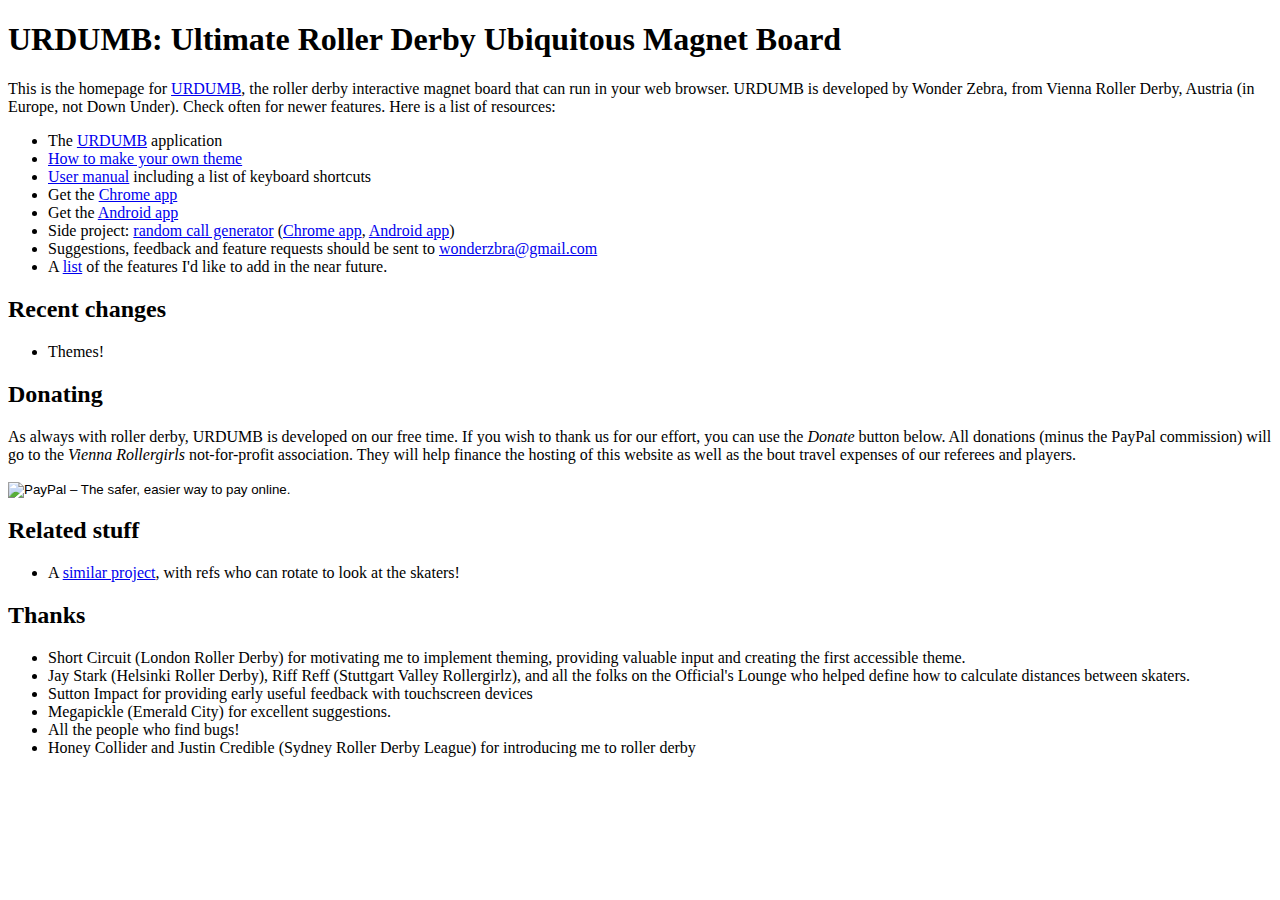
==== index.html @ 2dad5b8a "update following themes" ====
<!DOCTYPE html PUBLIC "-//W3C//DTD XHTML 1.0 Strict//EN"
    "http://www.w3.org/TR/xhtml1/DTD/xhtml1-strict.dtd">
<html manifest="cache-manifest" xmlns="http://www.w3.org/1999/xhtml" xml:lang="en" lang="en">
  
  <head>
    <meta http-equiv="Content-Type" content="text/html;charset=utf-8" />
    <title>URDUMB: Ultimate Roller Derby Ubiquitous Magnet Board</title>
  </head>
  
  <body>
    <h1>URDUMB: Ultimate Roller Derby Ubiquitous Magnet Board</h1>
    <p>
      This is the homepage for <a href="urdumb.html">URDUMB</a>, the roller
      derby interactive magnet board that can run in your web browser. URDUMB
      is developed by Wonder Zebra, from Vienna Roller Derby, Austria (in Europe, not Down Under). Check often for newer features.
      Here is a list of resources:
    </p>
    <ul>
      <li>The <a href="urdumb.html">URDUMB</a> application</li>
      <li><a href="theming_howto.txt">How to make your own theme</a></li>
      <li><a href="manual.txt">User manual</a> including a list of keyboard
        shortcuts</li>
      <li>Get the <a href="https://chrome.google.com/webstore/detail/urdumb/bgjkmdcbkggibgibifnhaipnkgnjmeje">Chrome app</a></li>
      <li>Get the <a href="https://play.google.com/store/apps/details?id=com.wonder.zebra.URDUMB&hl">Android app</a></li>
      <li>Side project: <a href="http://www.viennarollerderby.org/calls/calls.svg">random call generator</a> (<a href="https://chrome.google.com/webstore/detail/derby-call-generator/nhokpmlijieecgpnigkfpnfhigandhae">Chrome
      app</a>, <a href="https://play.google.com/store/apps/details?id=com.wonder.zebra.Derbycallgenerator">Android app</a>)</li>
      <li>Suggestions, feedback and feature requests should be sent to <a href="mailto:wonderzbra@gmail.com">wonderzbra@gmail.com</a></li>
      <!-- <li><a href="v0/track.svg">Older</a> and simpler version of the -->
      <!--   application</li> -->
      <li>A <a href="roadmap.txt">list</a> of the features I'd like to add
        in the near future.</li>
    </ul>
    <h2>Recent changes</h2>
    <ul>
      <li>Themes!</li> 
      <!-- <li>Fullscreen mode: press F or click that button on the bottom -->
      <!-- left (note 1: the shortcut for recording animation is now H) (note 2: -->
      <!-- on Safari, keyboard shortcuts don't work while in fullscreen mode)</li> -->
      <!-- <li>Touchscreen interface: drag skaters with your finger!</li> -->
      <!-- <li>On-screen cheat sheet: click that question mark in the top-left -->
      <!-- corner (or press C).</li> -->
      <!-- <li>Basic on-screen controls: click that tiny button in the top-right -->
      <!-- corner (or press I).</li> -->
      <!-- <li>G exports the current situation on the track to a standalone SVG -->
      <!-- file. Your browser must allow popups for this to work.</li> -->
      <!-- <li>F starts/stop recording. Once recording has stopped, the recorded -->
      <!--   session is exported to standalone animated SVG file. Your browser must -->
      <!--   allow popups for this to work. See <a href="sausage-nopack.svg">this -->
      <!--   animation</a> for an example of what can be done!</li> -->
      <!-- <li>Skaters can be selected in a similar fashion as modern operating -->
      <!--   systems: draw a rectangle with the mouse, press the control key to -->
      <!--   modify the current selection, etc. All selected skaters move at the -->
      <!--   same time. Keep the shift key pressed to have the skaters follow the -->
      <!--   track, i.e. skaters on the outside go faster.</li> -->
      <!-- <li>The [Z] key toggles zebra visualisation.</li> -->
      <!-- <li>Zebras on the track! Jammer refs follow their jammer, pack refs -->
      <!-- follow the pack. No fluid half-lap OPR.</li> -->
      <!-- <li>The [escape] key resets history.</li> -->
      <!-- <li>Hovering the mouse over a skater displays its current lap.</li> -->
      <!-- <li>Restructured the code, its not one big ugly script any longer, now -->
      <!-- its several small ugly scripts.</li> -->
      <!-- <li>History and bookmarks weren't working on WebKit-based browsers -->
      <!-- (Safari, Chrome), it's fixed.</li> -->
      <!-- <li>Bookmarks! Shift-[n] to save bookmark n, [n] to load it. Or use -->
      <!-- Alt-mousewheel to cycle through bookmarks.</li> -->
      <!-- <li>Downed skaters now get back up on their skates before skating :)</li> -->
      <!-- <li>Bug fixes regarding downed skaters.</li> -->
      <!-- <li>Configuration, skater positions, history and stage in history are -->
      <!-- now retained from one session to the next.</li> -->
      <!-- <li>Double-click on skaters to toggle upright/down stance (As requested -->
      <!--   by Megapickle, ref at Emerald city).</li> -->
      <!-- <li>The virtual line in the middle of the track is disabled by default, -->
      <!--   press V to bring it back (As requested -->
      <!--   by Megapickle, ref at Emerald city).</li> -->
      <!-- <li>Pressing the S key makes skaters skate! R makes them skate backwards. Shift-S and shift-R makes them skate faster.</li> -->
      <!-- <li>Pressing E toggles the engagement zone</li> -->
      <!-- <li>Very basic touchscreen support on some devices</li> -->
    </ul>
    
    <h2>Donating</h2>
    <p>As always with roller derby, URDUMB is developed on our free time. If you
    wish to thank us for our effort, you can use the <em>Donate</em> button
    below. All donations (minus the PayPal commission) will go to
    the <em>Vienna Rollergirls</em> not-for-profit association. They will help
    finance the hosting of this website as well as the bout travel expenses of
    our referees and players.</p>

    <form action="https://www.paypal.com/cgi-bin/webscr" method="post" target="_top"><input type="hidden" name="cmd" value="_s-xclick"><input type="hidden" name="hosted_button_id" value="TKP66ZKHDF4PA"><input type="image" src="https://www.paypalobjects.com/en_US/i/btn/btn_donateCC_LG_global.gif" border="0" name="submit" alt="PayPal – The safer, easier way to pay online."><img alt="" border="0" src="https://www.paypalobjects.com/de_DE/i/scr/pixel.gif" width="1" height="1"></form>
    
    <h2>Related stuff</h2>
    <ul>
      <!-- <li>Play <em>Where is the Pack</em> -->
      <!--   at <a href="http://www.rollerderbyrules.net/">rollerderbyrules.net</a> -->
      <!-- </li> -->
      <li>A <a href="http://mountmilitia.co.nz/Derby.html">similar project</a>,
      with refs who can rotate to look at the skaters!
    </ul>
    <h2>Thanks</h2>
    <ul>
      <li>Short Circuit (London Roller Derby) for motivating me to implement
      theming, providing valuable input and creating the first
      accessible theme.</li>
      <li>Jay Stark (Helsinki Roller Derby), Riff Reff (Stuttgart Valley
        Rollergirlz), and all the folks on the Official's Lounge who helped
        define how to calculate distances between skaters.</li>
      <li>Sutton Impact for providing early useful feedback with touchscreen
        devices</li>
      <li>Megapickle (Emerald City) for excellent suggestions.</li>
      <li>All the people who find bugs!</li>
      <li>Honey Collider and Justin Credible (Sydney Roller Derby League) for
      introducing me to roller derby</li>
    </ul>

</body>

</html>
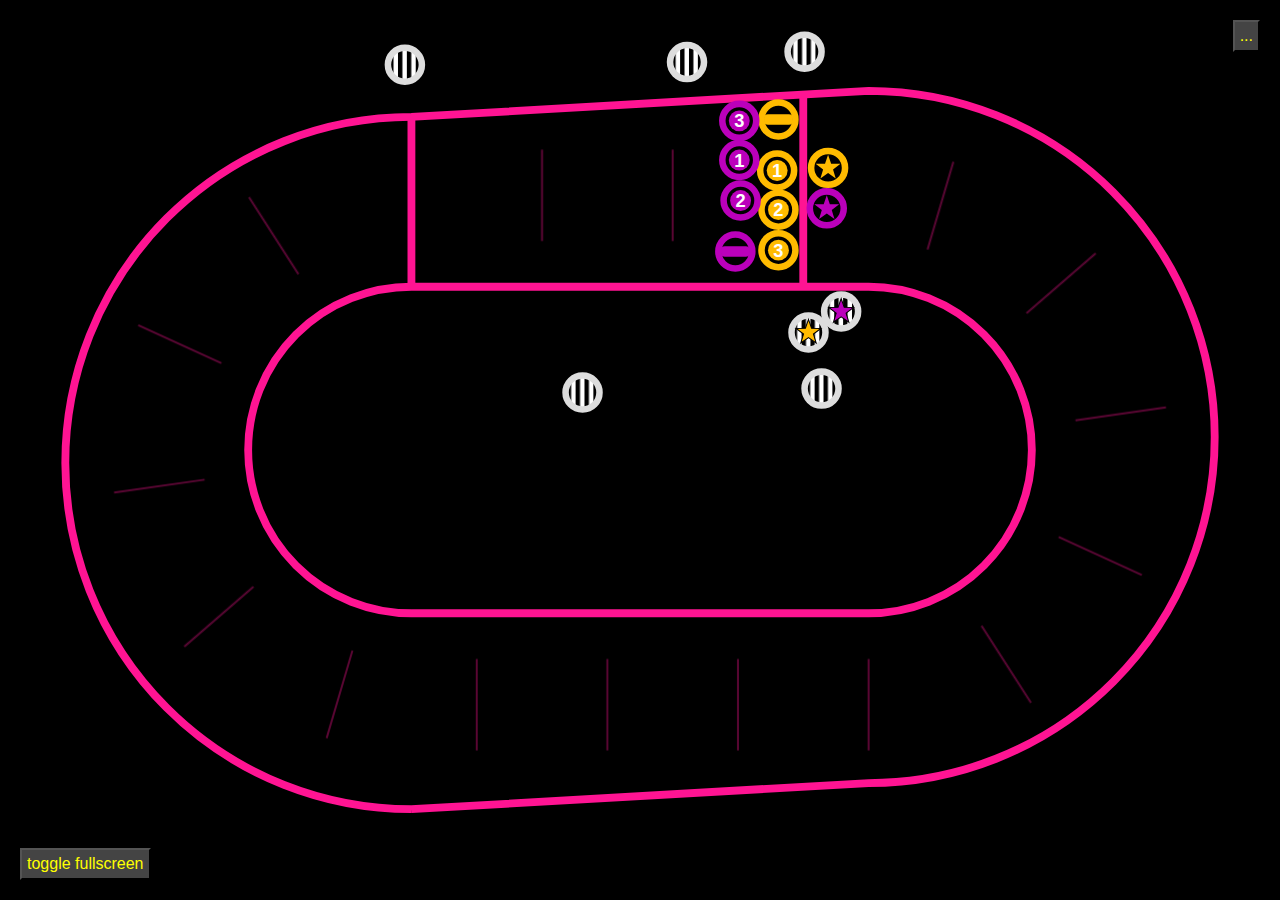
==== commit d635723a: "Merge branch 'master' of https://github.com/fa-bien/urdumb" ====
--- a/index.html
+++ b/index.html
@@ -1,116 +1,406 @@
-<!DOCTYPE html PUBLIC "-//W3C//DTD XHTML 1.0 Strict//EN"
-    "http://www.w3.org/TR/xhtml1/DTD/xhtml1-strict.dtd">
-<html manifest="cache-manifest" xmlns="http://www.w3.org/1999/xhtml" xml:lang="en" lang="en">
-  
+<!DOCTYPE html>
+
+<html xmlns="http://www.w3.org/1999/xhtml">
+
   <head>
+    <title>NURDS: New Ultimate Roller Derby Simulator</title>
+    <link rel="stylesheet" href="theme-classic.css" />
+    <link rel="stylesheet" href="theme-accessible-1.css" />
+    <link rel="stylesheet" href="theme-funky.css" />
+    <link rel="stylesheet" href="theme-night.css" />
+    <link rel="stylesheet" href="theme-euroderby.css" />
+    <link rel="stylesheet" href="theme-neonish.css" />
     <meta http-equiv="Content-Type" content="text/html;charset=utf-8" />
-    <title>URDUMB: Ultimate Roller Derby Ubiquitous Magnet Board</title>
   </head>
   
-  <body>
-    <h1>URDUMB: Ultimate Roller Derby Ubiquitous Magnet Board</h1>
-    <p>
-      This is the homepage for <a href="urdumb.html">URDUMB</a>, the roller
-      derby interactive magnet board that can run in your web browser. URDUMB
-      is developed by Wonder Zebra, from Vienna Roller Derby, Austria (in Europe, not Down Under). Check often for newer features.
-      Here is a list of resources:
-    </p>
-    <ul>
-      <li>The <a href="urdumb.html">URDUMB</a> application</li>
-      <li><a href="theming_howto.txt">How to make your own theme</a></li>
-      <li><a href="manual.txt">User manual</a> including a list of keyboard
-        shortcuts</li>
-      <li>Get the <a href="https://chrome.google.com/webstore/detail/urdumb/bgjkmdcbkggibgibifnhaipnkgnjmeje">Chrome app</a></li>
-      <li>Get the <a href="https://play.google.com/store/apps/details?id=com.wonder.zebra.URDUMB&hl">Android app</a></li>
-      <li>Side project: <a href="http://www.viennarollerderby.org/calls/calls.svg">random call generator</a> (<a href="https://chrome.google.com/webstore/detail/derby-call-generator/nhokpmlijieecgpnigkfpnfhigandhae">Chrome
-      app</a>, <a href="https://play.google.com/store/apps/details?id=com.wonder.zebra.Derbycallgenerator">Android app</a>)</li>
-      <li>Suggestions, feedback and feature requests should be sent to <a href="mailto:wonderzbra@gmail.com">wonderzbra@gmail.com</a></li>
-      <!-- <li><a href="v0/track.svg">Older</a> and simpler version of the -->
-      <!--   application</li> -->
-      <li>A <a href="roadmap.txt">list</a> of the features I'd like to add
-        in the near future.</li>
-    </ul>
-    <h2>Recent changes</h2>
-    <ul>
-      <li>Themes!</li> 
-      <!-- <li>Fullscreen mode: press F or click that button on the bottom -->
-      <!-- left (note 1: the shortcut for recording animation is now H) (note 2: -->
-      <!-- on Safari, keyboard shortcuts don't work while in fullscreen mode)</li> -->
-      <!-- <li>Touchscreen interface: drag skaters with your finger!</li> -->
-      <!-- <li>On-screen cheat sheet: click that question mark in the top-left -->
-      <!-- corner (or press C).</li> -->
-      <!-- <li>Basic on-screen controls: click that tiny button in the top-right -->
-      <!-- corner (or press I).</li> -->
-      <!-- <li>G exports the current situation on the track to a standalone SVG -->
-      <!-- file. Your browser must allow popups for this to work.</li> -->
-      <!-- <li>F starts/stop recording. Once recording has stopped, the recorded -->
-      <!--   session is exported to standalone animated SVG file. Your browser must -->
-      <!--   allow popups for this to work. See <a href="sausage-nopack.svg">this -->
-      <!--   animation</a> for an example of what can be done!</li> -->
-      <!-- <li>Skaters can be selected in a similar fashion as modern operating -->
-      <!--   systems: draw a rectangle with the mouse, press the control key to -->
-      <!--   modify the current selection, etc. All selected skaters move at the -->
-      <!--   same time. Keep the shift key pressed to have the skaters follow the -->
-      <!--   track, i.e. skaters on the outside go faster.</li> -->
-      <!-- <li>The [Z] key toggles zebra visualisation.</li> -->
-      <!-- <li>Zebras on the track! Jammer refs follow their jammer, pack refs -->
-      <!-- follow the pack. No fluid half-lap OPR.</li> -->
-      <!-- <li>The [escape] key resets history.</li> -->
-      <!-- <li>Hovering the mouse over a skater displays its current lap.</li> -->
-      <!-- <li>Restructured the code, its not one big ugly script any longer, now -->
-      <!-- its several small ugly scripts.</li> -->
-      <!-- <li>History and bookmarks weren't working on WebKit-based browsers -->
-      <!-- (Safari, Chrome), it's fixed.</li> -->
-      <!-- <li>Bookmarks! Shift-[n] to save bookmark n, [n] to load it. Or use -->
-      <!-- Alt-mousewheel to cycle through bookmarks.</li> -->
-      <!-- <li>Downed skaters now get back up on their skates before skating :)</li> -->
-      <!-- <li>Bug fixes regarding downed skaters.</li> -->
-      <!-- <li>Configuration, skater positions, history and stage in history are -->
-      <!-- now retained from one session to the next.</li> -->
-      <!-- <li>Double-click on skaters to toggle upright/down stance (As requested -->
-      <!--   by Megapickle, ref at Emerald city).</li> -->
-      <!-- <li>The virtual line in the middle of the track is disabled by default, -->
-      <!--   press V to bring it back (As requested -->
-      <!--   by Megapickle, ref at Emerald city).</li> -->
-      <!-- <li>Pressing the S key makes skaters skate! R makes them skate backwards. Shift-S and shift-R makes them skate faster.</li> -->
-      <!-- <li>Pressing E toggles the engagement zone</li> -->
-      <!-- <li>Very basic touchscreen support on some devices</li> -->
-    </ul>
+  <body id="body">
+
+    <!-- toggle fullscreen with a button -->
+    <div id="fullscreenToggler" class="startHUD bottomBound">
+      <input type="button" id="fullscreenToggleButton"
+             value="toggle fullscreen" />
+    </div>
     
-    <h2>Donating</h2>
-    <p>As always with roller derby, URDUMB is developed on our free time. If you
-    wish to thank us for our effort, you can use the <em>Donate</em> button
-    below. All donations (minus the PayPal commission) will go to
-    the <em>Vienna Rollergirls</em> not-for-profit association. They will help
-    finance the hosting of this website as well as the bout travel expenses of
-    our referees and players.</p>
-
-    <form action="https://www.paypal.com/cgi-bin/webscr" method="post" target="_top"><input type="hidden" name="cmd" value="_s-xclick"><input type="hidden" name="hosted_button_id" value="TKP66ZKHDF4PA"><input type="image" src="https://www.paypalobjects.com/en_US/i/btn/btn_donateCC_LG_global.gif" border="0" name="submit" alt="PayPal – The safer, easier way to pay online."><img alt="" border="0" src="https://www.paypalobjects.com/de_DE/i/scr/pixel.gif" width="1" height="1"></form>
+    <!-- <\!-- insert temporary political advertisement here -\-> -->
+    <!-- <div id="BLM" class="startHUD bottomBound rightBound"> -->
+    <!--   <input type="button" id="BLMButton"  -->
+    <!--          style="font-size: 20px;" -->
+    <!--          value="BLACK LIVES MATTER" /> -->
+    <!-- </div> -->
     
-    <h2>Related stuff</h2>
-    <ul>
-      <!-- <li>Play <em>Where is the Pack</em> -->
-      <!--   at <a href="http://www.rollerderbyrules.net/">rollerderbyrules.net</a> -->
-      <!-- </li> -->
-      <li>A <a href="http://mountmilitia.co.nz/Derby.html">similar project</a>,
-      with refs who can rotate to look at the skaters!
-    </ul>
-    <h2>Thanks</h2>
-    <ul>
-      <li>Short Circuit (London Roller Derby) for motivating me to implement
-      theming, providing valuable input and creating the first
-      accessible theme.</li>
-      <li>Jay Stark (Helsinki Roller Derby), Riff Reff (Stuttgart Valley
-        Rollergirlz), and all the folks on the Official's Lounge who helped
-        define how to calculate distances between skaters.</li>
-      <li>Sutton Impact for providing early useful feedback with touchscreen
-        devices</li>
-      <li>Megapickle (Emerald City) for excellent suggestions.</li>
-      <li>All the people who find bugs!</li>
-      <li>Honey Collider and Justin Credible (Sydney Roller Derby League) for
-      introducing me to roller derby</li>
-    </ul>
-
-</body>
+    <!-- minimalistic GUI controls -->
+    <div id="popupGUIStarter" class="startHUD rightBound">
+      <input type="button" id="showPopupGUIButton" value="..." />
+    </div>
+    <div id="popupGUI" class="HUD noSelection rightBound">
+      <fieldset name="controlFields">
+        <legend class="alignRight">NURDS look</legend>
+        <input type="button" id="hidePopupGUIButton" value="Hide"
+               class="alignRight boundRight" />
+        <br />
+        <div class="HUDcontent">
+          <input type="checkbox" id="checkbox-showpack" value="showpack" />
+          Highlight pack skaters<br />
+          <input type="checkbox" id="checkbox-shownopack" value="shownopack" />
+          Highlight no-pack skaters<br />
+          <input type="checkbox" id="checkbox-showOOP" value="showOOP" />
+          Highlight out-of-play skaters<br />
+          <input type="checkbox" id="checkbox-showOOB" value="showOOB" />
+          Highlight out-of-bounds skaters<br />
+          <input type="checkbox" id="checkbox-showdown" value="showdown" />
+          Highlight downed skaters<br />
+          <input type="checkbox" id="checkbox-showEZ" value="showEZ" />
+          Show engagement zone<br />
+          <input type="checkbox" id="checkbox-shownumbers"
+                 value="shownumbers" />
+          Show skater numbers<br />
+          <input type="checkbox" id="checkbox-showzebras" value="showzebras" />
+          Show skating officials<br />
+          <input type="checkbox" id="checkbox-showmiddleline"
+                 value="showmiddleline"/>
+          Show middle line<br />
+          <input type="button" id="button-fastrewind" value="<<" />
+          <input type="button" id="button-rewind" value="<" />
+          Browse history
+          <input type="button" id="button-forward" value=">" />
+          <input type="button" id="button-fastforward" value=">>" />
+          <br />
+          <input type="button" id="button-resethistory" value="reset history" />
+          <br />
+          <input type="button" id="button-savebookmark" value="save bookmark" />
+          <select id="select-bookmarks">
+            <option value="0">1</option>
+            <option value="1">2</option>
+            <option value="2">3</option>
+            <option value="3">4</option>
+            <option value="4">5</option>
+            <option value="5">6</option>
+            <option value="6">7</option>
+            <option value="7">8</option>
+            <option value="8">9</option>
+            <option value="9">10</option>
+            <option value="10">11</option>
+            <option value="11">12</option>
+            <option value="12">13</option>
+            <option value="13">14</option>
+            <option value="14">15</option>
+            <option value="15">16</option>
+            <option value="16">17</option>
+            <option value="17">18</option>
+            <option value="18">19</option>
+            <option value="19">20</option>
+          </select>
+          <input type="button" id="button-loadbookmark" value="load bookmark" />
+          <br />
+          <input type="color" id="button-colour-teamA" /> Team A colour
+          <br />
+          <input type="color" id="button-colour-teamB" /> Team B colour
+          <br />
+          Theme
+          <select id="select-theme">
+          </select>
+        </div>
+      </fieldset>      
+    </div>
+
+    <!-- cheat sheet for keyboard shortcuts -->
+    <div id="cheatSheetStarter" class="startHUD leftBound invisible">
+      <input type="button" id="showCheatSheetButton" value="?" />
+    </div>
+    <div id="cheatSheet" class="HUD leftBound noSelection">
+      <fieldset>
+        <legend class="alignRight">Cheat sheet</legend>
+        <input type="button" id="hideCheatSheetButton" value="Hide" />
+        <div class="HUDcontent">
+          <dl>
+            <dt><kbd>🌈</kbd></dt><dd><a style="color: orange;" href="about.html">About NURDS</a></dd>
+            <dt><kbd>C</kbd></dt><dd>Toggle cheat sheet</dd>
+            <dt><kbd>double-click</kbd></dt><dd>Toggle down/upright
+            skater status</dd>
+            <dt><kbd>[space]</kbd></dt><dd>Toggle pack highlighting</dd>
+            <dt><kbd>F</kbd></dt><dd>Toggle fullscreen mode</dd>
+            <dt><kbd>N</kbd></dt><dd>Toggle no-pack highlighting</dd>
+            <dt><kbd>P</kbd></dt><dd>Toggle out-of-play highlighting</dd>
+            <dt><kbd>B</kbd></dt><dd>Toggle out-of-bounds highlighting</dd>
+            <dt><kbd>D</kbd></dt><dd>Toggle downed skaters highlighting</dd>
+            <dt><kbd>E</kbd></dt><dd>Toggle engagement zone</dd>
+            <dt><kbd>M</kbd></dt><dd>Toggle skater numbers</dd>
+            <dt><kbd>Z</kbd></dt><dd>Toggle skating officials</dd>
+            <dt><kbd>V</kbd></dt><dd>Toggle middle line</dd>
+            <dt><kbd>S</kbd></dt><dd>Skate (faster with [shift])</dd>
+            <dt><kbd>R</kbd></dt><dd>Skate backwards (faster with [shift])</dd>
+            <dt><kbd>0-9</kbd></dt><dd>Load bookmark 0-9 (+10 with [alt])</dd>
+            <dt><kbd>[shift] 0-9</kbd></dt>
+            <dd>Save bookmark 0-9 (+10 with [alt])</dd>
+            <dt><kbd>[left-right] or mouse wheel</kbd></dt>
+            <dd>Navigate through history</dd>
+            <dt><kbd>[alt] mouse wheel</kbd></dt>
+            <dd>Navigate through bookmarks</dd>
+            <dt><kbd>[shift] while dragging</kbd></dt>
+            <dd>Skaters follow the track</dd>
+            <dt><kbd>[esc]</kbd></dt><dd>Reset history</dd>
+            <dt><kbd>I</kbd></dt><dd>Toggle GUI controls</dd>
+            <dt><kbd>G</kbd></dt><dd>Dump screenshot<dd></dd>
+            <dt><kbd>H</kbd></dt><dd>Start/stop recording<dd></dd>
+          </dl>
+        </div>
+      </fieldset>
+    </div>
+    
+    <svg xmlns="http://www.w3.org/2000/svg" version="1.1"
+         preserveAspectRatio="xMidYMid meet"
+         viewBox="-50 -50 980 650"
+         xmlns:xlink="http://www.w3.org/1999/xlink"
+         xmlns:nurds="nurds"
+         >
+      <!-- normal box is 0 0 880 550 but we want some padding -->
+
+      <defs>
+        <!-- (0,0) is the top left corner; track centre is at (440, 275) -->
+        <path id="trackpath"
+              d="
+                 M 265,550
+                 L 615,530
+                 A 265,265 0 1,0 615,0
+                 L 265,20
+                 A 265,265 0 1,0 265,550
+                 M 265,400
+                 L 615,400
+                 A 125,125 0 1,0 615,150
+                 L 265,150
+                 A 125,125 0 1,0 265,400
+                 "
+              />
+        <circle id="skater" class="skater"
+                cx="0" cy="0" r="13"
+                />
+        <g id="player" class="player">
+          <use xlink:href="#skater" x="0" y="0" />
+        </g>
+        <rect id="pivotStripe"
+              x="-11" y="-4" width="22" height="8" rx="3" ry="3" />
+        <circle id="blockerMark" cx="0" cy="0" r="8" />
+        <polygon id="star"
+                 points="-0.0, 2.5
+                         -0.5877852522924731, 0.8090169943749475
+                         -2.3776412907378837, 0.7725424859373686
+                         -0.9510565162951536, -0.30901699437494734
+                         -1.4694631307311832, -2.022542485937368
+                         0, -1.0
+                         1.4694631307311825, -2.0225424859373686
+                         0.9510565162951535, -0.30901699437494756
+                         2.377641290737884, 0.7725424859373681
+                         0.5877852522924732, 0.8090169943749473"
+                 transform="scale(4), rotate(180)"
+                 />
+        <g id="blocker" class="blockerTemplate">
+          <use xlink:href="#player" x="0" y="0" />
+          <use xlink:href="#blockerMark" x="0" y="0" />
+        </g>
+        <g id="blocker1" class="blockerTemplate1">
+          <use xlink:href="#blocker" x="0" y="0" />
+          <text id="blockerNumber1" class="blockerNumber">1</text>
+        </g>
+        <g id="blocker2" class="blockerTemplate2">
+          <use xlink:href="#blocker" x="0" y="0" />
+          <text id="blockerNumber2" class="blockerNumber">2</text>
+        </g>
+        <g id="blocker3" class="blockerTemplate3">
+          <use xlink:href="#blocker" x="0" y="0" />
+          <text id="blockerNumber3" class="blockerNumber">3</text>
+        </g>
+        <g id="pivot" class="pivotTemplate">
+          <use xlink:href="#player" x="0" y="0" />
+          <use xlink:href="#pivotStripe" x="0" y="0" />
+        </g>
+        <g id="jammer" class="jammerTemplate">
+          <use xlink:href="#player" x="0" y="0" />
+          <use xlink:href="#star" x="0" y="0" />
+        </g>
+        <pattern id="refStripes" patternUnits="userSpaceOnUse"
+                 x="0" y="0" width="2" height="1"
+                 patternTransform="translate(1.5, 0), scale(3.4), rotate(0, 0, 0)">
+          <rect x="0" y="0" width="1" height="1" fill="black" />
+          <rect x="1" y="0" width="1" height="1" fill="white" />
+        </pattern>
+        
+        <g id="packRef" >
+          <use xlink:href="#skater" x="0" y="0" fill="url(#refStripes)" />
+        </g>
+        <g id="jammerRef">
+          <use xlink:href="#packRef" x="0" y="0" />
+          <use xlink:href="#star" x="0" y="0" class="JRStar"/>
+        </g>
+        <line x1="0" y1="-35" x2="0" y2="-105" id="tenFootMark" />
+      </defs>
+
+      <text id="contextText" x="50" y="50" font-size="50" class="invisible">
+        hop
+      </text>
+      
+      <use xlink:href="#trackpath" id="trackBackground" class="trackBackground"
+           x="0" y="0" />
+      <path class="engagementZone" id="engagementZone"
+            d="
+               M 0,0
+               "
+            />      
+      <path class="trackBoundary" id="pivotLine"
+            d="
+               M 265,150
+               L 265,20
+               "
+            />
+      <path class="trackBoundary" id="jammerLine"
+            d="
+               M 565,150
+               L 565,4
+               "
+            />
+      <use xlink:href="#trackpath" id="trackBoundary" class="trackBoundary"
+           x="0" y="0" />
+                 
+      <g id="tenFootMarks" class="mark">
+        <!-- first straightaway -->
+        <use xlink:href="#tenFootMark" class="mark" x="365" y="150" />
+        <use xlink:href="#tenFootMark" class="mark" x="465" y="150" />
+        <!-- second straightaway -->
+        <use xlink:href="#tenFootMark" class="mark" x="615" y="400"
+             transform="rotate(180, 615, 400)" />
+        <use xlink:href="#tenFootMark" class="mark" x="515" y="400"
+             transform="rotate(180, 515, 400)" />
+        <use xlink:href="#tenFootMark" class="mark" x="415" y="400"
+             transform="rotate(180, 415, 400)" />
+        <use xlink:href="#tenFootMark" class="mark" x="315" y="400"
+             transform="rotate(180, 315, 400)" />
+        <!-- first curve -->
+        <use xlink:href="#tenFootMark" class="mark" x="265" y="150"
+             transform="rotate(-32.719403590194666, 265, 275)" />
+        <use xlink:href="#tenFootMark" class="mark" x="265" y="150"
+             transform="rotate(-65.438807180389333, 265, 275)" />
+        <use xlink:href="#tenFootMark" class="mark" x="265" y="150"
+             transform="rotate(-98.158210770583992, 265, 275)" />
+        <use xlink:href="#tenFootMark" class="mark" x="265" y="150"
+             transform="rotate(-130.87761436077867, 265, 275)" />
+        <use xlink:href="#tenFootMark" class="mark" x="265" y="150"
+             transform="rotate(-163.59701795097334, 265, 275)" />
+        <!-- second curve -->
+        <use xlink:href="#tenFootMark" class="mark" x="615" y="150"
+             transform="rotate(147.28059640980533, 615, 275)" />
+        <use xlink:href="#tenFootMark" class="mark" x="615" y="150"
+             transform="rotate(114.56119281961067, 615, 275)" />
+        <use xlink:href="#tenFootMark" class="mark" x="615" y="150"
+             transform="rotate(81.841789229416008, 615, 275)" />
+        <use xlink:href="#tenFootMark" class="mark" x="615" y="150"
+             transform="rotate(49.122385639221335, 615, 275)" />
+        <use xlink:href="#tenFootMark" class="mark" x="615" y="150"
+             transform="rotate(16.402982049026662, 615, 275)" />
+      </g>
+
+      <path class="virtualDistanceLine invisible" id="virtualDistanceLine"
+            d = "
+                 M 265,80
+                 A 185,185 0 1,0 265,470
+                 L 615,470
+                 A 185,185 0 1,0 615, 80
+                 L 265,80
+                 "
+            />
+      
+      <use xlink:href="#pivot" class="teamA movable blocker"
+           x="546" y="22" id="pivotA" 
+           nurds:status="inplay" nurds:team="A" nurds:stance="upright"
+           nurds:currentlap="0"
+           />
+      <use xlink:href="#pivot" class="teamB movable blocker"
+           x="513" y="123" id="pivotB" 
+           nurds:status="inplay" nurds:team="B" nurds:stance="upright"
+           nurds:currentlap="0"
+           /> 
+      <use xlink:href="#blocker1" class="teamA movable blocker"
+           x="545" y="61" id="blockerA1" 
+           nurds:status="inplay" nurds:team="A" nurds:stance="upright"
+           nurds:currentlap="0"
+           />
+      <use xlink:href="#blocker2" class="teamA movable blocker"
+           x="546" y="91" id="blockerA2" 
+           nurds:status="inplay" nurds:team="A" nurds:stance="upright"
+           nurds:currentlap="0"
+           />
+      <use xlink:href="#blocker3" class="teamA movable blocker"
+           x="546" y="122" id="blockerA3" 
+           nurds:status="inplay" nurds:team="A" nurds:stance="upright"
+           nurds:currentlap="0"
+           />
+      <use xlink:href="#blocker1" class="teamB movable blocker"
+           x="516" y="53" id="blockerB1" 
+           nurds:status="inplay" nurds:team="B" nurds:stance="upright"
+           nurds:currentlap="0"
+           />
+      <use xlink:href="#blocker2" class="teamB movable blocker"
+           x="517" y="84" id="blockerB2" 
+           nurds:status="inplay" nurds:team="B" nurds:stance="upright"
+           nurds:currentlap="0"
+           />
+      <use xlink:href="#blocker3" class="teamB movable blocker"
+           x="516" y="23" id="blockerB3" 
+           nurds:status="inplay" nurds:team="B" nurds:stance="upright"
+           nurds:currentlap="0"
+           />
+      <use xlink:href="#jammer" class="teamA movable jammer"
+           x="584" y="59" id="jammerA" 
+           nurds:status="inplay" nurds:team="A" nurds:stance="upright"
+           nurds:currentlap="0"
+           />
+      <use xlink:href="#jammer" class="teamB movable jammer"
+           x="583" y="90" id="jammerB" 
+           nurds:status="inplay" nurds:team="B" nurds:stance="upright"
+           nurds:currentlap="0"
+           />
+      <!-- zebras on the track!! -->
+      <use xlink:href="#packRef" class="zebra movable IPR"
+           x="396" y="231" id="IPR1" />
+      <use xlink:href="#packRef" class="zebra movable IPR"
+           x="579" y="228" id="IPR2" />
+      <use xlink:href="#packRef" class="zebra movable OPR"
+           x="260" y="-20" id="OPR1" />
+      <use xlink:href="#packRef" class="zebra movable OPR"
+           x="476" y="-22" id="OPR2" />
+      <use xlink:href="#packRef" class="zebra movable OPR"
+           x="566" y="-30" id="OPR3" />
+      <use xlink:href="#jammerRef" class="teamA zebra movable JR"
+           x="569" y="185" id="JRA" />
+      <use xlink:href="#jammerRef" class="teamB zebra movable JR"
+           x="594" y="169" id="JRB" />
+
+      <circle id="recButton" class="invisible" cx="860" cy="-50" r="21">
+        <animate attributeName="visibility" from="hidden" to="visible"
+                 dur="2" repeatCount="indefinite" />
+      </circle>
+
+      <rect id="selectionRectangle" class="selection invisible"
+            x="0" y="0" width="300" height="200" />
+
+    </svg>
+
+    
+    <script src="scripts/sethtmldoc.js"></script>
+    <script src="scripts/storage.js"></script>
+    <script src="scripts/globals.js"></script>
+    <script src="scripts/classops.js"></script>
+    <script src="scripts/math.js"></script>
+    <script src="scripts/motion.js"></script>
+    <script src="scripts/positions.js"></script>
+    <script src="scripts/persistence.js"></script>
+    <script src="scripts/keys.js"></script>
+    <script src="scripts/dump.js"></script>
+    <script src="scripts/interaction.js"></script>
+    <script src="scripts/menu.js"></script>
+    <script src="scripts/popupcontrols.js"></script>
+    <script src="scripts/touch.js"></script>
+    <script src="scripts/fullscreen.js"></script>
+    <script src="scripts/themes.js"></script>
+  </body>
+
 
 </html>
--- a/theme-classic.css
+++ b/theme-classic.css
@@ -0,0 +1,203 @@
+html {
+    height: 100%;
+}
+
+body {
+    position: absolute;
+    height: 100%;
+    margin: 0;
+    z-index: 0;
+    border: none;
+    left: 0%;
+    top: 0%;
+    width: 100%;
+    height: 100%;
+    /* custom NURDS values */
+    --pivot-stripe-height: 8;
+    --skater-radius: 13;
+    --jersey-radius: 8;
+    --preferred-team-A-colour: #ffbb00;
+    --preferred-team-B-colour: #bb00bb;
+}
+
+svg {
+    background: white;
+    display: block;
+    width: 100%;
+    height: 100%;
+}
+
+.trackBoundary {
+    stroke: #1234bb;
+    fill: orange;
+    fill-opacity: 0;
+    stroke-width: 4;
+    fill-rule: evenodd;
+}
+
+.trackBackground {
+    stroke: none;
+    fill: orange;
+    fill-opacity: 0;
+    stroke-width: 0;
+    fill-rule: evenodd;
+}
+
+path.virtualDistanceLine {
+    stroke: #00ff00;
+    fill: none;
+    stroke-width: 1.4;
+    stroke-dasharray: 5,3
+}
+
+.blockerNumber {
+    user-select: none;
+    font-size: 14px;
+    font-weight: bold;
+    dominant-baseline: central;
+    text-anchor: middle;
+    fill: white;
+}
+
+.invisible {
+    /* font-size: 0px; */
+    display: none;
+}
+
+.mark {
+    stroke: #aaaaaa;
+    fill: none;
+    stroke-width: 1.5;
+}
+
+.engagementZone {
+    fill: #ffff00;
+    stroke: none;
+    fill-opacity: 0.4;
+}
+
+.skater {
+    stroke-width: 4;
+}
+
+.player {
+    fill: white;
+}    
+
+.pivot,.jammer,.blocker,.zebra {
+    stroke-width: 0;
+}
+
+.teamA {
+    stroke: #ffbb00; /* colour for team A */
+    fill: #ffbb00; /* colour for team A */
+}
+
+.teamB {
+    stroke: #bb00bb; /* colour for team B */
+    fill: #bb00bb; /* colour for team B */
+}
+
+.OOB {
+    stroke: red;
+}
+
+.pack {
+    stroke: limegreen;
+}
+
+.OOP {
+    stroke: black;
+}
+
+.down {
+    stroke: darkred;
+}
+
+.movable {
+    cursor: move;
+}
+
+.nopack {
+    stroke: lightsteelblue;
+}
+
+.zebra {
+    stroke: black;
+}
+
+.JRStar {
+    stroke: black;
+    stroke-width: .2;
+}
+
+.recButton {
+    stroke: red;
+    fill: red;
+}
+
+.selected {
+    /* fill: grey; */
+    fill-opacity: .4;
+}
+
+.selection {
+    stroke: grey;
+    fill-opacity: 0.2;
+    stroke-width: 1;
+}
+
+.HUD {
+    position: absolute;
+    padding: 10px 10px 10px 10px;
+    margin: 10px 10px 10px 10px;
+    border-radius: 10px 10px 10px 10px;
+    background: rgba(0, 0, 0, 0.7);
+    border-style: outset;
+    color: white;
+    visibility: hidden;
+    z-index: 1;
+    /* max-height: 100%; */
+    /* max-height: 280px; */
+    cursor: default;
+}
+
+.HUDcontent {
+    max-height: 400px;
+    overflow-x: hidden;
+    overflow-y: auto;
+}
+
+.alignRight {
+    text-align: right;
+    align: right;
+}
+
+.leftBound {
+    left: 0;
+}
+
+.rightBound {
+    right: 0;
+}
+
+.bottomBound {
+    bottom: 0;
+}
+
+.startHUD {
+    position: absolute;
+    padding: 10px 10px 10px 10px;
+    margin: 10px 10px 10px 10px;
+    border-radius: 10px 10px 10px 10px;
+    z-index: 1;
+}
+
+.noSelection {
+    -webkit-touch-callout: none;
+    -webkit-user-select: none;
+    -khtml-user-select: none;
+    -moz-user-select: none;
+    -ms-user-select: none;
+    user-select: none;
+}
--- a/theme-accessible-1.css
+++ b/theme-accessible-1.css
@@ -0,0 +1,221 @@
+/* This stylesheet is mostly by Short Circuit and <insert skater name here>.
+   Adapted to theming system by Fabien Tricoire.
+*/
+
+html {
+    height: 100%;
+}
+
+body {
+    position: absolute;
+    height: 100%;
+    margin: 0;
+    z-index: 0;
+    border: none;
+    left: 0%;
+    top: 0%;
+    width: 100%;
+    height: 100%;
+    font-size: 100%;
+    font-family: sans-serif;
+    /* custom NURDS values */
+    --pivot-stripe-height: 8;
+    --skater-radius: 13;
+    --jersey-radius: 11;
+    --skater-contour-width: 4;
+    --preferred-team-A-colour: white;
+    --preferred-team-B-colour: black;
+}
+
+input {
+    background-color: #1234bb;
+    color: white;
+    padding: 5px 15px;
+    text-align: center;
+    text-decoration: none;
+    display: inline-block;
+    font-size: 100%;
+}
+
+svg {
+    background: rgba(127,140,206,1);
+    display: block;
+    width: 100%;
+    height: 100%;
+}
+
+.trackBoundary {
+    stroke: white;
+    fill: none;
+    fill-opacity: 1;
+    stroke-width: 3;
+}
+
+
+.trackBackground {
+    stroke: none;
+    fill: #727db8;
+    fill-opacity: 1;
+    fill-rule: evenodd;
+}
+
+path.virtualDistanceLine {
+    stroke: #00ff00;
+    fill: none;
+    stroke-width: 1.4;
+    stroke-dasharray: 5,3
+}
+
+.blockerNumber {
+    user-select: none;
+    /* must be specified here to function when exporting files */
+    font-family: sans-serif;
+    font-size: 14px;
+    font-weight: bold;
+    dominant-baseline: central;
+    text-anchor: middle;
+    fill: grey;
+}
+
+.invisible {
+    /* font-size: 0px; */
+    display: none;
+}
+
+.mark {
+    stroke: white;
+    fill: none;
+    stroke-width: 1.5;
+}
+
+.engagementZone {
+    fill: #ff8300;
+    stroke: none;
+    fill-opacity: 1;
+}
+
+.skater {
+    stroke-width: 4;
+}
+
+.player {
+    fill: grey;
+}    
+
+.pivot,.jammer,.blocker,.zebra {
+    stroke-width: 0;
+}
+
+.teamA {
+    stroke: #000000; /* colour for team A */
+    fill: #000000; /* colour for team A */
+}
+
+.teamB {
+    stroke: #ffffff; /* colour for team B */
+    fill: #ffffff; /* colour for team B */
+}
+
+.OOB {
+    stroke: red;
+}
+
+.pack {
+    stroke: #1234bb;
+}
+
+.OOP {
+    stroke: black;
+}
+
+.down {
+    stroke: darkred;
+}
+
+.movable {
+    cursor: move;
+}
+
+.nopack {
+    stroke: lightsteelblue;
+}
+
+.zebra {
+    stroke: black;
+}
+
+.JRStar {
+    stroke: black;
+    stroke-width: .2;
+}
+
+.recButton {
+    stroke: red;
+    fill: red;
+}
+
+.selected {
+    /* fill: grey; */
+    fill-opacity: .4;
+}
+
+.selection {
+    stroke: grey;
+    fill-opacity: 0.2;
+    stroke-width: 1;
+}
+
+.HUD {
+    position: absolute;
+    padding: 10px 10px 10px 10px;
+    margin: 10px 10px 10px 10px;
+    border-radius: 10px 10px 10px 10px;
+    background: rgba(0, 0, 0, 0.7);
+    border-style: outset;
+    color: white;
+    visibility: hidden;
+    z-index: 1;
+    /* max-height: 100%; */
+    /* max-height: 280px; */
+    cursor: default;
+}
+
+.HUDcontent {
+    max-height: 400px;
+    overflow-x: hidden;
+    overflow-y: auto;
+}
+
+.alignRight {
+    text-align: right;
+    align: right;
+}
+
+.leftBound {
+    left: 0;
+}
+
+.rightBound {
+    right: 0;
+}
+
+.bottomBound {
+    bottom: 0;
+}
+
+.startHUD {
+    position: absolute;
+    padding: 10px 10px 10px 10px;
+    margin: 10px 10px 10px 10px;
+    border-radius: 10px 10px 10px 10px;
+    z-index: 1;
+}
+
+.noSelection {
+    -webkit-touch-callout: none;
+    -webkit-user-select: none;
+    -khtml-user-select: none;
+    -moz-user-select: none;
+    -ms-user-select: none;
+    user-select: none;
+}
--- a/theme-funky.css
+++ b/theme-funky.css
@@ -0,0 +1,207 @@
+html {
+    height: 100%;
+}
+
+body {
+    position: absolute;
+    height: 100%;
+    margin: 0;
+    z-index: 0;
+    border: none;
+    left: 0%;
+    top: 0%;
+    width: 100%;
+    height: 100%;
+    font-family: "Verdana";
+    /* custom NURDS values */
+    --pivot-stripe-height: 14;
+    --skater-radius: 16;
+    --jersey-radius: 12;
+    --preferred-team-A-colour: hotpink;
+    --preferred-team-B-colour: orange;
+}
+
+svg {
+    background: #ffff99;
+    display: block;
+    width: 100%;
+    height: 100%;
+}
+
+.trackBoundary {
+    stroke: mediumorchid;
+    fill: none;
+    fill-opacity: 0;
+    stroke-width: 8;
+    fill-rule: evenodd;
+}
+
+.trackBackground {
+    stroke: none;
+    fill: cyan;
+    fill-opacity: 0.2;
+    stroke-width: 0;
+    fill-rule: evenodd;
+}
+
+path.virtualDistanceLine {
+    stroke: #00ff00;
+    fill: none;
+    stroke-width: 1.4;
+    stroke-dasharray: 5,3
+}
+
+.blockerNumber {
+    user-select: none;
+    font-family: "Verdana";
+    font-size: 14px;
+    font-weight: bold;
+    dominant-baseline: central;
+    text-anchor: middle;
+    fill: white;
+}
+
+.invisible {
+    /* font-size: 0px; */
+    display: none;
+}
+
+.mark {
+    stroke: mediumorchid;
+    fill: none;
+    stroke-width: 1.5;
+}
+
+.engagementZone {
+    fill: #00ff00;
+    stroke: none;
+    fill-opacity: 0.4;
+}
+
+.skater {
+    stroke-width: 6;
+}
+
+.player {
+    fill: white;
+}    
+
+.pivot,.jammer,.blocker,.zebra {
+    stroke-width: 0;
+}
+
+.teamA {
+    stroke: #ffbb00; /* colour for team A */
+    fill: #ffbb00; /* colour for team A */
+}
+
+.teamB {
+    stroke: #bb00bb; /* colour for team B */
+    fill: #bb00bb; /* colour for team B */
+}
+
+.OOB {
+    stroke: red;
+}
+
+.pack {
+    stroke: limegreen;
+}
+
+.OOP {
+    stroke: black;
+}
+
+.down {
+    stroke: darkred;
+    stroke-linecap: round;
+    stroke-dasharray: 7;
+}
+
+.movable {
+    cursor: move;
+}
+
+.nopack {
+    stroke: lightsteelblue;
+}
+
+.zebra {
+    stroke: black;
+}
+
+.JRStar {
+    stroke: black;
+    stroke-width: .2;
+}
+
+.recButton {
+    stroke: red;
+    fill: red;
+}
+
+.selected {
+    /* fill: grey; */
+    fill-opacity: .4;
+}
+
+.selection {
+    stroke: grey;
+    fill-opacity: 0.2;
+    stroke-width: 1;
+}
+
+.HUD {
+    position: absolute;
+    padding: 10px 10px 10px 10px;
+    margin: 10px 10px 10px 10px;
+    border-radius: 10px 10px 10px 10px;
+    background: rgba(0, 0, 0, 0.7);
+    border-style: outset;
+    color: white;
+    visibility: hidden;
+    z-index: 1;
+    /* max-height: 100%; */
+    /* max-height: 280px; */
+    cursor: default;
+}
+
+.HUDcontent {
+    max-height: 400px;
+    overflow-x: hidden;
+    overflow-y: auto;
+}
+
+.alignRight {
+    text-align: right;
+    align: right;
+}
+
+.leftBound {
+    left: 0;
+}
+
+.rightBound {
+    right: 0;
+}
+
+.bottomBound {
+    bottom: 0;
+}
+
+.startHUD {
+    position: absolute;
+    padding: 10px 10px 10px 10px;
+    margin: 10px 10px 10px 10px;
+    border-radius: 10px 10px 10px 10px;
+    z-index: 1;
+}
+
+.noSelection {
+    -webkit-touch-callout: none;
+    -webkit-user-select: none;
+    -khtml-user-select: none;
+    -moz-user-select: none;
+    -ms-user-select: none;
+    user-select: none;
+}
--- a/theme-night.css
+++ b/theme-night.css
@@ -0,0 +1,213 @@
+html {
+    height: 100%;
+}
+
+body {
+    position: absolute;
+    height: 100%;
+    margin: 0;
+    z-index: 0;
+    border: none;
+    left: 0%;
+    top: 0%;
+    width: 100%;
+    height: 100%;
+    font-family: Arial;
+    /* custom NURDS values */
+    --pivot-stripe-height: 8;
+    --skater-radius: 13;
+    --jersey-radius: 9;
+    --preferred-team-A-colour: orange;
+    --preferred-team-B-colour: darkturquoise;
+}
+
+input {
+    background-color: #444444;
+    color: white;
+    padding: 5px 5px;
+}
+
+svg {
+    background: black;
+    display: block;
+    width: 100%;
+    height: 100%;
+}
+
+.trackBoundary {
+    stroke: #cccccc;
+    fill: orange;
+    fill-opacity: 0;
+    stroke-width: 4;
+    fill-rule: evenodd;
+}
+
+.trackBackground {
+    stroke: none;
+    fill: #222222;
+    fill-opacity: 1;
+    stroke-width: 0;
+    fill-rule: evenodd;
+}
+
+path.virtualDistanceLine {
+    stroke: #00ff00;
+    fill: none;
+    stroke-width: 1.4;
+    stroke-dasharray: 5,3
+}
+
+.blockerNumber {
+    user-select: none;
+    font-family: Arial;
+    font-size: 14px;
+    font-weight: bold;
+    dominant-baseline: central;
+    text-anchor: middle;
+    fill: black;
+}
+
+.invisible {
+    /* font-size: 0px; */
+    display: none;
+}
+
+.mark {
+    stroke: #aaaaaa;
+    fill: none;
+    stroke-width: 1.5;
+}
+
+.engagementZone {
+    fill: #ffaaaa;
+    stroke: none;
+    fill-opacity: 0.4;
+}
+
+.skater {
+    stroke-width: 4;
+}
+
+.player {
+    fill: black;
+}    
+
+.pivot,.jammer,.blocker,.zebra {
+    stroke-width: 0;
+}
+
+.teamA {
+    stroke: #ffbb00; /* colour for team A */
+    fill: #ffbb00; /* colour for team A */
+}
+
+.teamB {
+    stroke: #bb00bb; /* colour for team B */
+    fill: #bb00bb; /* colour for team B */
+}
+
+.OOB {
+    stroke: red;
+}
+
+.pack {
+    stroke: limegreen;
+}
+
+.OOP {
+    stroke: white;
+}
+
+.down {
+    stroke: darkred;
+    stroke-linecap: round;
+    stroke-dasharray: 5 11;
+}
+
+.movable {
+    cursor: move;
+}
+
+.nopack {
+    stroke: lightsteelblue;
+}
+
+.zebra {
+    stroke: #dddddd;
+}
+
+.JRStar {
+    stroke: black;
+    stroke-width: .2;
+}
+
+.recButton {
+    stroke: red;
+    fill: red;
+}
+
+.selected {
+    /* fill: grey; */
+    fill-opacity: .4;
+}
+
+.selection {
+    stroke: grey;
+    fill-opacity: 0.2;
+    stroke-width: 1;
+}
+
+.HUD {
+    position: absolute;
+    padding: 10px 10px 10px 10px;
+    margin: 10px 10px 10px 10px;
+    border-radius: 10px 10px 10px 10px;
+    background: rgba(0, 0, 0, 0.7);
+    border-style: outset;
+    color: white;
+    visibility: hidden;
+    z-index: 1;
+    /* max-height: 100%; */
+    /* max-height: 280px; */
+    cursor: default;
+}
+
+.HUDcontent {
+    max-height: 400px;
+    overflow-x: hidden;
+    overflow-y: auto;
+}
+
+.alignRight {
+    text-align: right;
+    align: right;
+}
+
+.leftBound {
+    left: 0;
+}
+
+.rightBound {
+    right: 0;
+}
+
+.bottomBound {
+    bottom: 0;
+}
+
+.startHUD {
+    position: absolute;
+    padding: 10px 10px 10px 10px;
+    margin: 10px 10px 10px 10px;
+    border-radius: 10px 10px 10px 10px;
+    z-index: 1;
+}
+
+.noSelection {
+    -webkit-touch-callout: none;
+    -webkit-user-select: none;
+    -khtml-user-select: none;
+    -moz-user-select: none;
+    -ms-user-select: none;
+    user-select: none;
+}
--- a/theme-euroderby.css
+++ b/theme-euroderby.css
@@ -0,0 +1,211 @@
+html {
+    height: 100%;
+}
+
+body {
+    position: absolute;
+    height: 100%;
+    margin: 0;
+    z-index: 0;
+    border: none;
+    left: 0%;
+    top: 0%;
+    width: 100%;
+    height: 100%;
+    /* custom NURDS values */
+    --pivot-stripe-height: 10;
+    --skater-radius: 13;
+    --jersey-radius: 10;
+    --preferred-team-A-colour: #3331A8;
+    --preferred-team-B-colour: #FF9400;
+}
+
+svg {
+    /* full url needed so that file dump functions */
+    background: url(https://nurds.space/sportflaechen_blue.svg);
+    background-repeat: no-repeat;
+    background-size: cover;
+    background-position-x: center;
+    background-position-y: center;
+    background-color: beige;
+    display: block;
+    width: 100%;
+    height: 100%;
+}
+
+.trackBoundary {
+    stroke: white;
+    fill: orange;
+    fill-opacity: 0;
+    stroke-width: 2;
+    fill-rule: evenodd;
+}
+
+.trackBackground {
+    stroke: none;
+    fill: orange;
+    fill-opacity: 0;
+    stroke-width: 0;
+    fill-rule: evenodd;
+}
+
+path.virtualDistanceLine {
+    stroke: #00ff00;
+    fill: none;
+    stroke-width: 1.4;
+    stroke-dasharray: 5,3
+}
+
+.blockerNumber {
+    user-select: none;
+    font-size: 14px;
+    font-weight: bold;
+    dominant-baseline: central;
+    text-anchor: middle;
+    fill: white;
+}
+
+.invisible {
+    /* font-size: 0px; */
+    display: none;
+}
+
+.mark {
+    stroke: white;
+    fill: none;
+    opacity: 0.6;
+    stroke-width: 1.5;
+}
+
+.engagementZone {
+    fill: cyan;
+    stroke: none;
+    fill-opacity: 0.3;
+}
+
+.skater {
+    stroke-width: 4;
+}
+
+.player {
+    fill: none;
+}    
+
+.pivot,.jammer,.blocker,.zebra {
+    stroke-width: 0;
+}
+
+.teamA {
+    stroke: #ffbb00; /* colour for team A */
+    fill: #ffbb00; /* colour for team A */
+}
+
+.teamB {
+    stroke: #bb00bb; /* colour for team B */
+    fill: #bb00bb; /* colour for team B */
+}
+
+.OOB {
+    stroke: red;
+}
+
+.pack {
+    stroke: green;
+}
+
+.OOP {
+    stroke: black;
+}
+
+.down {
+    stroke: darkred;
+    stroke-dasharray: 7 3;
+}
+
+.movable {
+    cursor: move;
+}
+
+.nopack {
+    stroke: lightsteelblue;
+}
+
+.zebra {
+    stroke: black;
+}
+
+.JRStar {
+    stroke: black;
+    stroke-width: .2;
+}
+
+.recButton {
+    stroke: red;
+    fill: red;
+}
+
+.selected {
+    /* fill: grey; */
+    fill-opacity: .4;
+}
+
+.selection {
+    stroke: grey;
+    fill-opacity: 0.2;
+    stroke-width: 1;
+}
+
+.HUD {
+    position: absolute;
+    padding: 10px 10px 10px 10px;
+    margin: 10px 10px 10px 10px;
+    border-radius: 10px 10px 10px 10px;
+    background: rgba(0, 0, 0, 0.7);
+    border-style: outset;
+    color: white;
+    visibility: hidden;
+    z-index: 1;
+    /* max-height: 100%; */
+    /* max-height: 280px; */
+    cursor: default;
+}
+
+.HUDcontent {
+    max-height: 400px;
+    overflow-x: hidden;
+    overflow-y: auto;
+}
+
+.alignRight {
+    text-align: right;
+    align: right;
+}
+
+.leftBound {
+    left: 0;
+}
+
+.rightBound {
+    right: 0;
+}
+
+.bottomBound {
+    bottom: 0;
+}
+
+.startHUD {
+    position: absolute;
+    padding: 10px 10px 10px 10px;
+    margin: 10px 10px 10px 10px;
+    border-radius: 10px 10px 10px 10px;
+    z-index: 1;
+}
+
+.noSelection {
+    -webkit-touch-callout: none;
+    -webkit-user-select: none;
+    -khtml-user-select: none;
+    -moz-user-select: none;
+    -ms-user-select: none;
+    user-select: none;
+}
--- a/theme-neonish.css
+++ b/theme-neonish.css
@@ -0,0 +1,213 @@
+html {
+    height: 100%;
+}
+
+body {
+    position: absolute;
+    height: 100%;
+    margin: 0;
+    z-index: 0;
+    border: none;
+    left: 0%;
+    top: 0%;
+    width: 100%;
+    height: 100%;
+    font-family: Arial;
+    /* custom NURDS values */
+    --pivot-stripe-height: 10;
+    --skater-radius: 13;
+    --jersey-radius: 10;
+    --preferred-team-A-colour: #007aff;
+    --preferred-team-B-colour: #fd710c;
+}
+
+input {
+    background-color: #444444;
+    color: yellow;
+    padding: 5px 5px;
+}
+
+svg {
+    background-color: #000000;
+    display: block;
+    width: 100%;
+    height: 100%;
+}
+
+.trackBoundary {
+    stroke: deeppink;
+    fill: orange;
+    fill-opacity: 0;
+    stroke-width: 6;
+    fill-rule: evenodd;
+}
+
+.trackBackground {
+    stroke: none;
+    fill: orange;
+    fill-opacity: 0;
+    stroke-width: 0;
+    fill-rule: evenodd;
+}
+
+path.virtualDistanceLine {
+    stroke: #00ff00;
+    fill: none;
+    stroke-width: 1.4;
+    stroke-dasharray: 5,3
+}
+
+.blockerNumber {
+    user-select: none;
+    font-family: Arial;
+    font-size: 14px;
+    font-weight: bold;
+    dominant-baseline: central;
+    text-anchor: middle;
+    fill: white;
+}
+
+.invisible {
+    /* font-size: 0px; */
+    display: none;
+}
+
+.mark {
+    stroke: deeppink;
+    fill: none;
+    stroke-width: 1.5;
+}
+
+.engagementZone {
+    fill: gold;
+    stroke: none;
+    fill-opacity: 0.9;
+}
+
+.skater {
+    stroke-width: 5;
+}
+
+.player {
+    fill: black;
+}    
+
+.pivot,.jammer,.blocker,.zebra {
+    stroke-width: 0;
+}
+
+.teamA {
+    stroke: #ffbb00; /* colour for team A */
+    fill: #ffbb00; /* colour for team A */
+}
+
+.teamB {
+    stroke: #bb00bb; /* colour for team B */
+    fill: #bb00bb; /* colour for team B */
+}
+
+.OOB {
+    stroke: red;
+}
+
+.pack {
+    stroke: limegreen;
+}
+
+.OOP {
+    stroke: white;
+}
+
+.down {
+    stroke: purple;
+    stroke-linecap: round;
+    stroke-dasharray: 6 10;
+}
+
+.movable {
+    cursor: move;
+}
+
+.nopack {
+    stroke: mediumaquamarine;
+}
+
+.zebra {
+    stroke: #dddddd;
+}
+
+.JRStar {
+    stroke: black;
+    stroke-width: .2;
+}
+
+.recButton {
+    stroke: red;
+    fill: red;
+}
+
+.selected {
+    /* fill: grey; */
+    fill-opacity: .4;
+}
+
+.selection {
+    stroke: grey;
+    fill-opacity: 0.2;
+    stroke-width: 1;
+}
+
+.HUD {
+    position: absolute;
+    padding: 10px 10px 10px 10px;
+    margin: 10px 10px 10px 10px;
+    border-radius: 10px 10px 10px 10px;
+    background: rgba(0, 0, 0, 0.7);
+    border-style: outset;
+    color: white;
+    visibility: hidden;
+    z-index: 1;
+    /* max-height: 100%; */
+    /* max-height: 280px; */
+    cursor: default;
+}
+
+.HUDcontent {
+    max-height: 400px;
+    overflow-x: hidden;
+    overflow-y: auto;
+}
+
+.alignRight {
+    text-align: right;
+    align: right;
+}
+
+.leftBound {
+    left: 0;
+}
+
+.rightBound {
+    right: 0;
+}
+
+.bottomBound {
+    bottom: 0;
+}
+
+.startHUD {
+    position: absolute;
+    padding: 10px 10px 10px 10px;
+    margin: 10px 10px 10px 10px;
+    border-radius: 10px 10px 10px 10px;
+    z-index: 1;
+}
+
+.noSelection {
+    -webkit-touch-callout: none;
+    -webkit-user-select: none;
+    -khtml-user-select: none;
+    -moz-user-select: none;
+    -ms-user-select: none;
+    user-select: none;
+}
